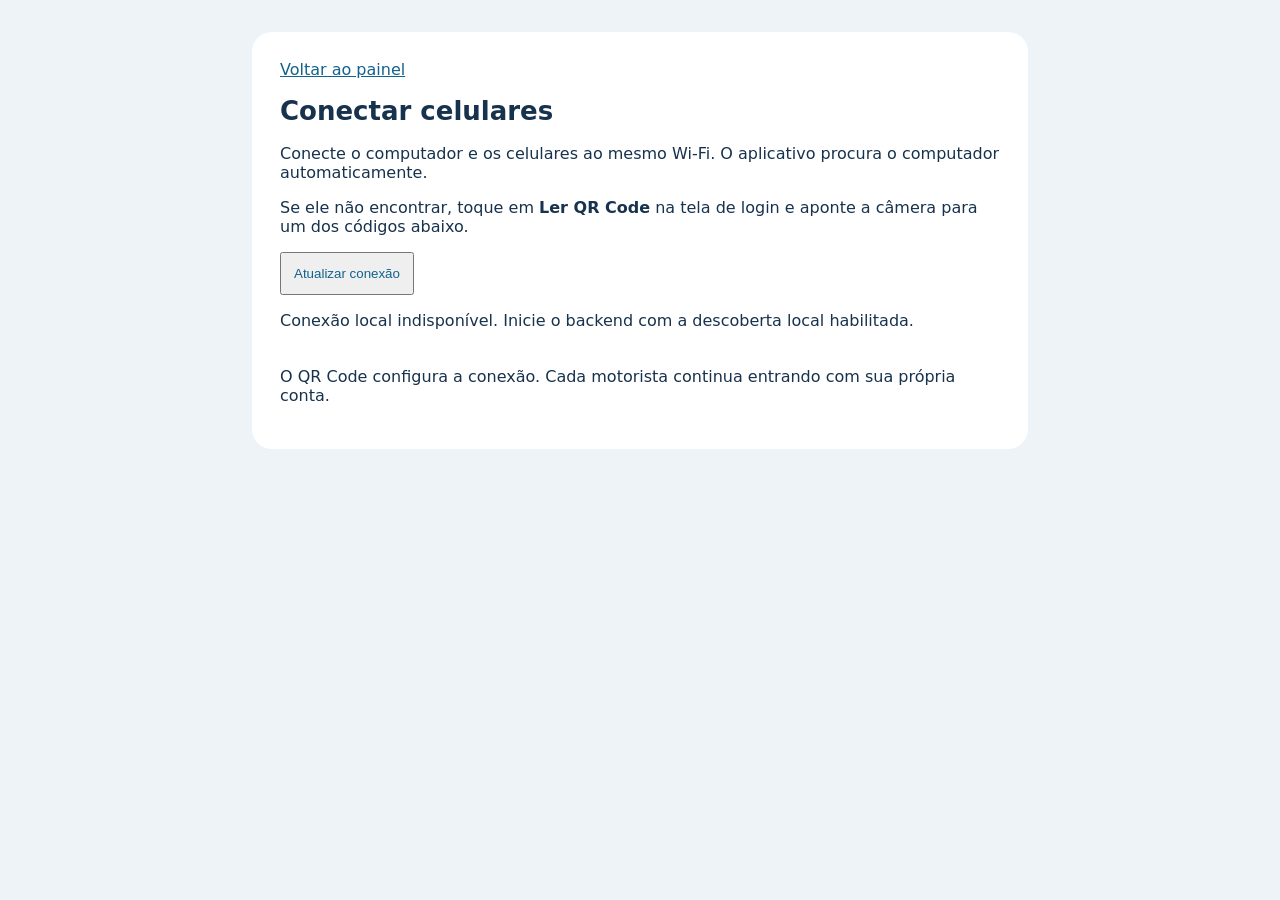
==== backend/painel/conectar.html @ bc4d5b7c "feat(rede): descobre a central por Wi-Fi e configura conexão por QR code Anuncia e descobre o servid" ====
<!doctype html>
<html lang="pt-BR">
<meta charset="utf-8">
<meta name="viewport" content="width=device-width,initial-scale=1">
<title>Conectar celulares — Rádio PX KTM</title>
<style>
body{font:16px system-ui,sans-serif;background:#eef3f8;color:#17324d;margin:0;padding:32px}
main{max-width:720px;margin:auto;background:white;border-radius:20px;padding:28px}
h1{font-size:26px}button,a{color:#12628c}button{padding:12px;cursor:pointer}
#enderecos{display:flex;flex-wrap:wrap;gap:20px}figure{margin:16px 0;max-width:320px}
img{width:100%;max-width:320px}figcaption{overflow-wrap:anywhere}#estado{min-height:24px}
</style>
<main>
<a href="/painel/">Voltar ao painel</a>
<h1>Conectar celulares</h1>
<p>Conecte o computador e os celulares ao mesmo Wi-Fi. O aplicativo procura o computador automaticamente.</p>
<p>Se ele não encontrar, toque em <strong>Ler QR Code</strong> na tela de login e aponte a câmera para um dos códigos abaixo.</p>
<p id="identidade"></p>
<button id="atualizar" type="button">Atualizar conexão</button>
<p id="estado" role="status">Consultando rede…</p>
<div id="enderecos"></div>
<p>O QR Code configura a conexão. Cada motorista continua entrando com sua própria conta.</p>
</main>
<script>
let assinatura = '';
let consultando = false;
async function atualizar() {
 if (consultando) return;
 consultando = true;
 const estado = document.getElementById('estado');
 try {
  const resposta = await fetch('/local/info', {cache:'no-store'});
  if (!resposta.ok) throw new Error();
  const dados = await resposta.json();
  document.getElementById('identidade').textContent = dados.name + ' · ' + dados.id.slice(0,8);
  const nova = JSON.stringify([dados.id,dados.addresses]);
  if (assinatura !== nova) {
   assinatura = nova;
   const destino = document.getElementById('enderecos');
   destino.replaceChildren();
   for (const endereco of dados.addresses) {
    const figura = document.createElement('figure');
    const img = document.createElement('img');
    img.src = '/local/qr?endereco=' + encodeURIComponent(endereco);
    img.alt = 'QR Code de conexão com o computador';
    const legenda = document.createElement('figcaption');
    legenda.textContent = endereco;
    figura.append(img, legenda);
    destino.append(figura);
   }
  }
  estado.textContent = dados.addresses.length ? 'Conexão atualizada. Se houver mais de um código, use o da rede Wi-Fi dos celulares.' :
   'Nenhuma rede local encontrada. Conecte o computador ao Wi-Fi e tente novamente.';
 } catch {
  assinatura = '';
  document.getElementById('enderecos').replaceChildren();
  estado.textContent = 'Conexão local indisponível. Inicie o backend com a descoberta local habilitada.';
 } finally { consultando = false; }
}
document.getElementById('atualizar').addEventListener('click', atualizar);
atualizar();
setInterval(atualizar, 10000);
</script>
</html>
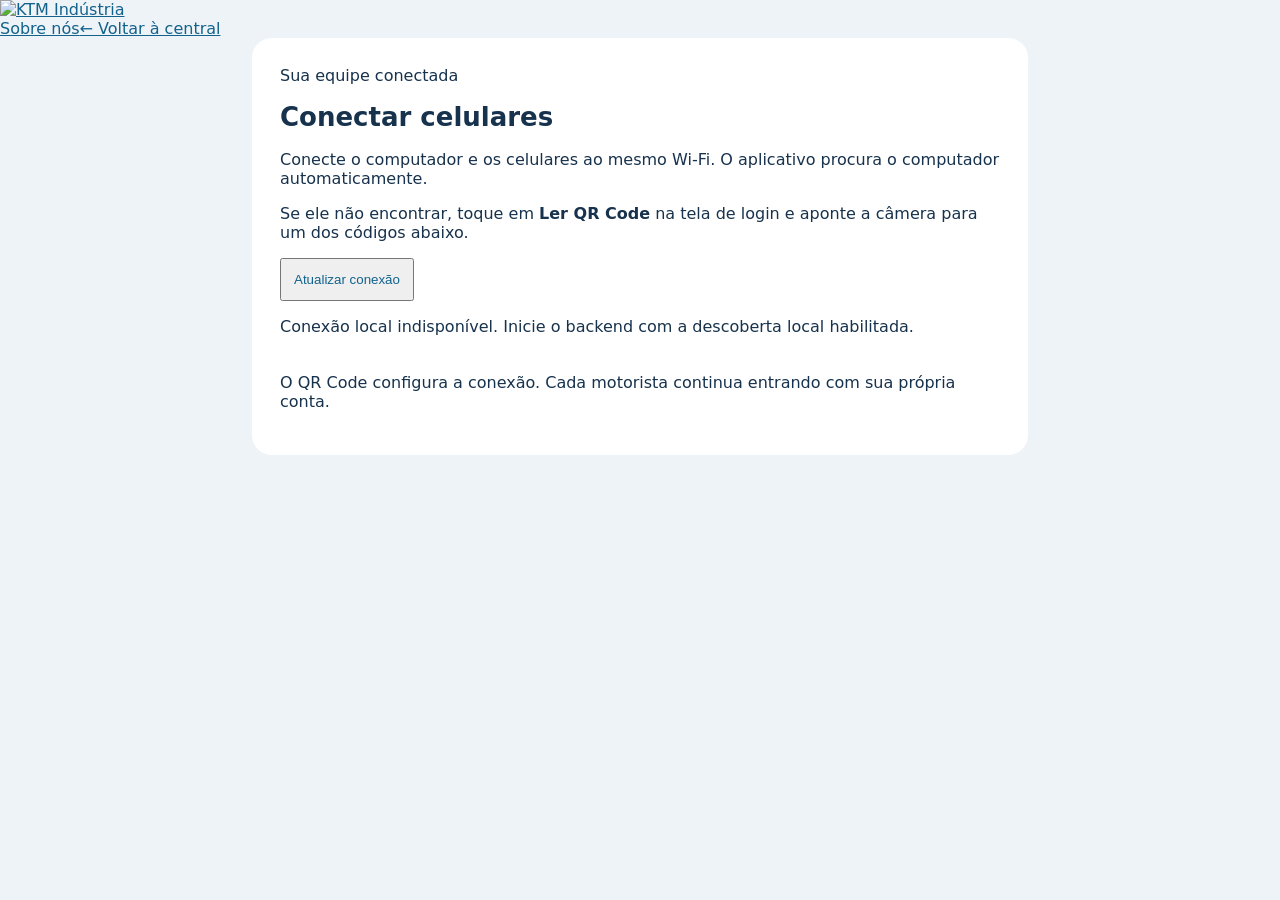
==== commit 1e167206: "feat(interface): aplica identidade KTM ao painel e cria página Sobre nós Usa a logo original e a pal" ====
--- a/backend/painel/conectar.html
+++ b/backend/painel/conectar.html
@@ -4,14 +4,16 @@
 <meta name="viewport" content="width=device-width,initial-scale=1">
 <title>Conectar celulares — Rádio PX KTM</title>
 <style>
-body{font:16px system-ui,sans-serif;background:#eef3f8;color:#17324d;margin:0;padding:32px}
+body{font:16px system-ui,sans-serif;background:#eef3f8;color:#17324d;margin:0}
 main{max-width:720px;margin:auto;background:white;border-radius:20px;padding:28px}
 h1{font-size:26px}button,a{color:#12628c}button{padding:12px;cursor:pointer}
 #enderecos{display:flex;flex-wrap:wrap;gap:20px}figure{margin:16px 0;max-width:320px}
 img{width:100%;max-width:320px}figcaption{overflow-wrap:anywhere}#estado{min-height:24px}
 </style>
+<link rel="stylesheet" href="/painel/marca.css?v=ktm1">
+<body class="pairing-page"><header class="site-header"><a href="/painel/" aria-label="KTM — central"><img class="ktm-logo" src="/painel/assets/logo-ktm.png" alt="KTM Indústria"></a><nav class="site-nav"><a href="/painel/sobre.html">Sobre nós</a><a href="/painel/" class="nav-cta">← Voltar à central</a></nav></header>
 <main>
-<a href="/painel/">Voltar ao painel</a>
+<div class="eyebrow">Sua equipe conectada</div>
 <h1>Conectar celulares</h1>
 <p>Conecte o computador e os celulares ao mesmo Wi-Fi. O aplicativo procura o computador automaticamente.</p>
 <p>Se ele não encontrar, toque em <strong>Ler QR Code</strong> na tela de login e aponte a câmera para um dos códigos abaixo.</p>
@@ -61,4 +63,4 @@
 atualizar();
 setInterval(atualizar, 10000);
 </script>
-</html>
+</body></html>
